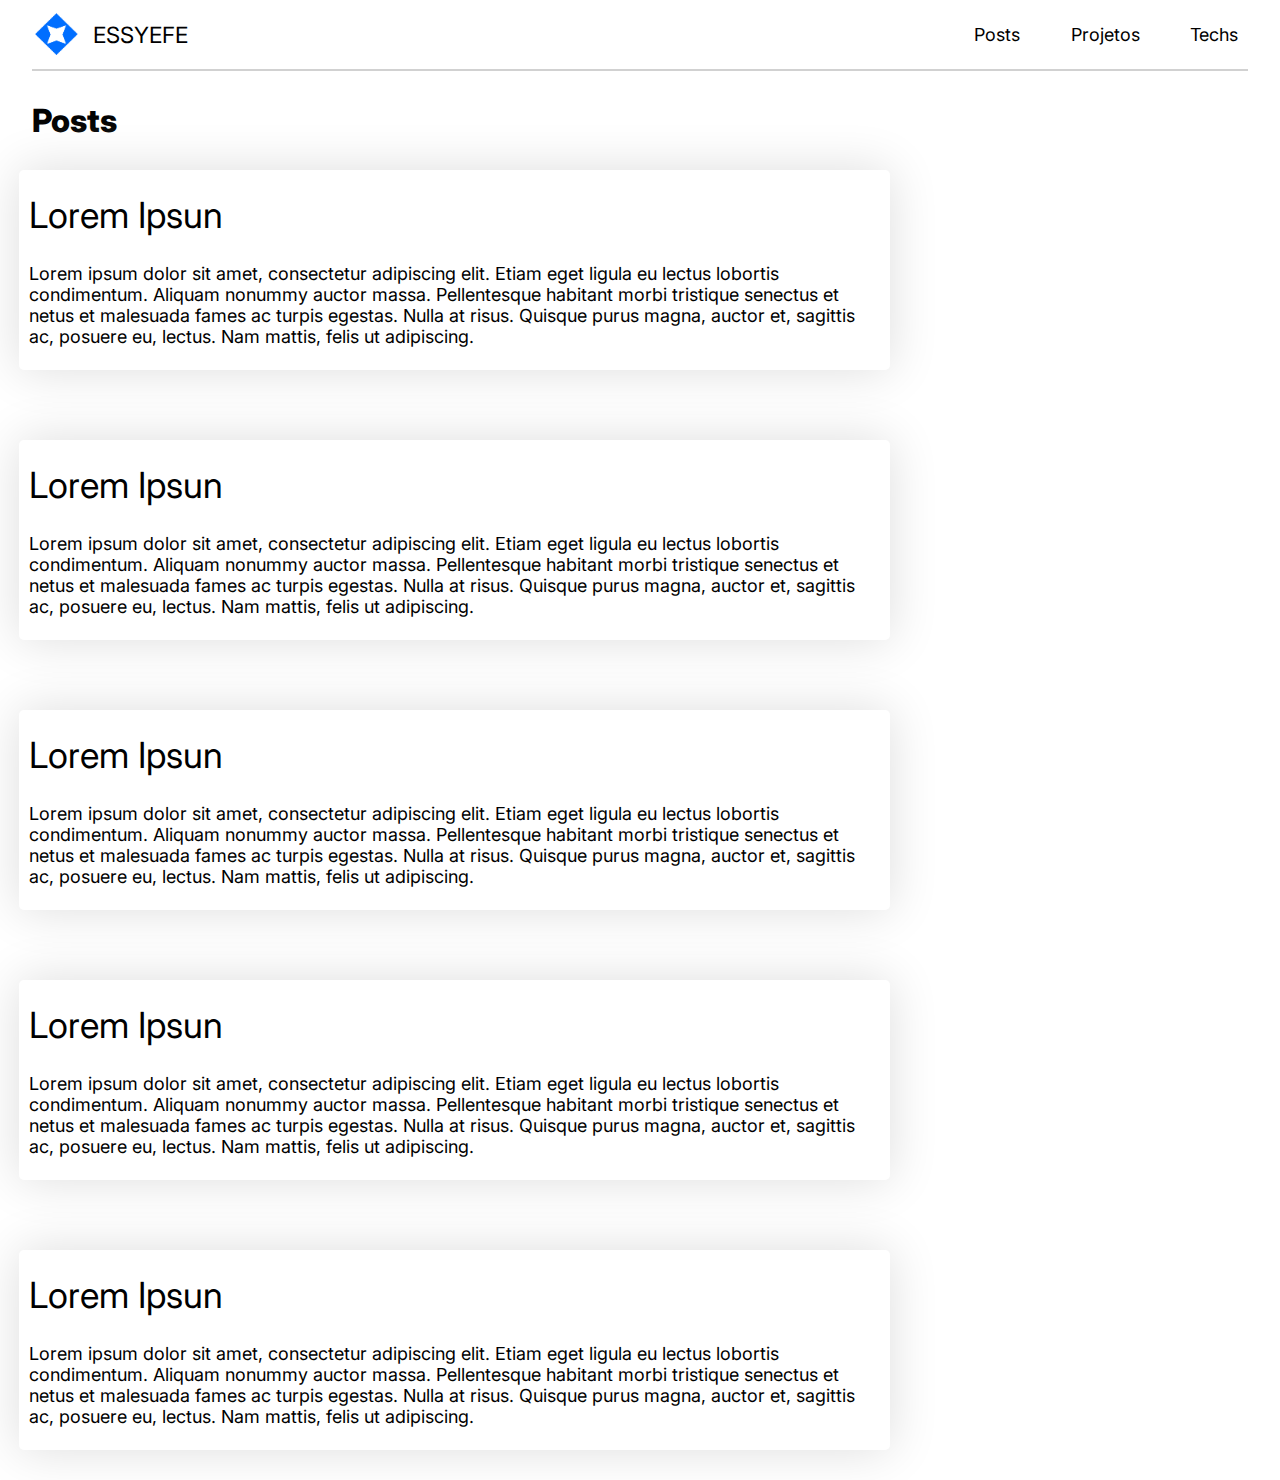
==== project/html/pages/posts.html @ 05fc4eda "Adicionando posts.html" ====
<!DOCTYPE html>
<html lang="en">
<head>
    <meta charset="UTF-8">
    <meta name="viewport" content="width=device-width, initial-scale=1.0">
    <link rel="stylesheet" href="../../css/posts.css">
    <title>Document</title>
</head>
<body>
    <div class="box-navbar">
        <nav class="navbar">
            <div class="box-logo-navbar">
                <a class="link-logo-navbar" href=""><img class="img-logo-navbar"
                        src="../../images/essyefe-logo.png"></a>
                <a class="logo-navbar" href="">ESSYEFE</a>
            </div>
            <div class="box-itens-navbar">
                <a class="item-navbar" href="">Posts</a>
                <a class="item-navbar" href="">Projetos</a>
                <a class="item-navbar" href="">Techs</a>
            </div>
        </nav>
    </div>
    <div class="box-title">
        <h1 class="title">Posts</h1>
    </div>
    <div class="main-box">
        <div class="box-posts">
            <a class="post" href="">
                <h2 class="title-post">Lorem Ipsun</h2>
                <p class="description-post">Lorem ipsum dolor sit amet, consectetur adipiscing elit. Etiam eget ligula eu lectus lobortis condimentum. Aliquam nonummy auctor massa. Pellentesque habitant morbi tristique senectus et netus et malesuada fames ac turpis egestas. Nulla at risus. Quisque purus magna, auctor et, sagittis ac, posuere eu, lectus. Nam mattis, felis ut adipiscing.</p>
            </a>
            <a class="post" href="">
                <h2 class="title-post">Lorem Ipsun</h2>
                <p class="description-post">Lorem ipsum dolor sit amet, consectetur adipiscing elit. Etiam eget ligula eu lectus lobortis condimentum. Aliquam nonummy auctor massa. Pellentesque habitant morbi tristique senectus et netus et malesuada fames ac turpis egestas. Nulla at risus. Quisque purus magna, auctor et, sagittis ac, posuere eu, lectus. Nam mattis, felis ut adipiscing.</p>
            </a>
            <a class="post" href="">
                <h2 class="title-post">Lorem Ipsun</h2>
                <p class="description-post">Lorem ipsum dolor sit amet, consectetur adipiscing elit. Etiam eget ligula eu lectus lobortis condimentum. Aliquam nonummy auctor massa. Pellentesque habitant morbi tristique senectus et netus et malesuada fames ac turpis egestas. Nulla at risus. Quisque purus magna, auctor et, sagittis ac, posuere eu, lectus. Nam mattis, felis ut adipiscing.</p>
            </a>
            <a class="post" href="">
                <h2 class="title-post">Lorem Ipsun</h2>
                <p class="description-post">Lorem ipsum dolor sit amet, consectetur adipiscing elit. Etiam eget ligula eu lectus lobortis condimentum. Aliquam nonummy auctor massa. Pellentesque habitant morbi tristique senectus et netus et malesuada fames ac turpis egestas. Nulla at risus. Quisque purus magna, auctor et, sagittis ac, posuere eu, lectus. Nam mattis, felis ut adipiscing.</p>
            </a>
            <a class="post" href="">
                <h2 class="title-post">Lorem Ipsun</h2>
                <p class="description-post">Lorem ipsum dolor sit amet, consectetur adipiscing elit. Etiam eget ligula eu lectus lobortis condimentum. Aliquam nonummy auctor massa. Pellentesque habitant morbi tristique senectus et netus et malesuada fames ac turpis egestas. Nulla at risus. Quisque purus magna, auctor et, sagittis ac, posuere eu, lectus. Nam mattis, felis ut adipiscing.</p>
            </a>
        </div>
    </div>
</body>
</html>
---- project/css/posts.css ----
@import url('https://fonts.googleapis.com/css2?family=Inter:wght@100..900&display=swap');


body {
    margin: 0;
    box-sizing: border-box;
    font-family: "Inter", sans-serif;
}

a {
    text-decoration: none;
}

/* ----------------------- Navbar ----------------------- */

.box-navbar {
    display: flex;
    align-items: center;
    justify-content: center;
    width: 100%;
    height: 70px;
}

.navbar {
    display: flex;
    align-items: center;
    justify-content: space-between;
    width: 95%;
    height: 100%;
    border-bottom: 2px solid rgb(209, 209, 209);
}

.box-logo-navbar {
    display: flex;
    flex-direction: row;
    align-items: center;
    gap: 5%;
    width: 20%;
    height: 80%;
}

.link-logo-navbar {
    display: flex;
    align-items: center;
    justify-content: center;
    width: 20%;
}

.logo-navbar {
    color: black;
    font-size: 2.5vmin;
    transition: 1s;
}

.logo-navbar:hover {
    font-weight: 900;
    color: rgb(0, 153, 255);
}

.img-logo-navbar {
    width: 100%;
    height: 100%;
}

.box-itens-navbar {
    height: 100%;
    width: 50%;
    display: flex;
    flex-direction: row;
    justify-content: end;
    gap: 5%;
    align-items: center;
}

.item-navbar {
    font-size: 2vmin;
    color: black;
    padding: 10px;
    border-radius: 5px;
    transition: 0.5s;
    text-align: center;
}

.item-navbar:hover {
    background-color: rgb(0, 89, 255);
    color: white;
}

/* ----------------------- Main ----------------------- */

.box-title {
    display: flex;
    align-items: center;
    justify-content: center;
    width: 100%;
    height: 100px;
    /*border: 5px solid red;*/
}

.title {
    width: 95%;
    /*border: 5px solid green;*/
    font-weight: 800;
}

.main-box {
    display: flex;
    flex-direction: column;
    justify-content: center;
    width: 100%;
    /*border: 5px solid blue;*/
}

.box-posts {
    display: flex;
    flex-direction: column;
    justify-content: center;
    align-items: center;
    gap: 70px;
    /*border: 5px solid black;*/
    width: 70%;
    padding-bottom: 30px;
    margin-left: 0.5%;
}

.post {
    display: flex;
    flex-direction: column;
    justify-content: space-around;
    width: 95%;
    height: 20vmin;
    padding: 10px;
    box-shadow: 0px 0px 50px 0px rgb(221, 221, 221);
    border-radius: 5px;
    transition: 0.2s;
}

.post:hover {
    box-shadow: none;
    border-left: 5px solid rgb(0, 174, 255);
    margin-left: 1%;
}

.title-post {
    margin: 0;
    color: black;
    font-weight: 400;
    font-size: 4vmin;
}

.description-post {
    margin: 0;
    color: black;
    font-size: 2vmin;
}

/* ----------------------- @media ----------------------- */

@media (max-width : 600px) {

    .main-box {
        display: flex;
        align-items: center;
        justify-content: center;
        padding: 0;
    } 
    .box-posts {
        width: 95%;
        /*border: 5px solid red;*/
    }

    .post {
        padding: 0px;
        width: 95%;
        padding: 10px;
    }
}
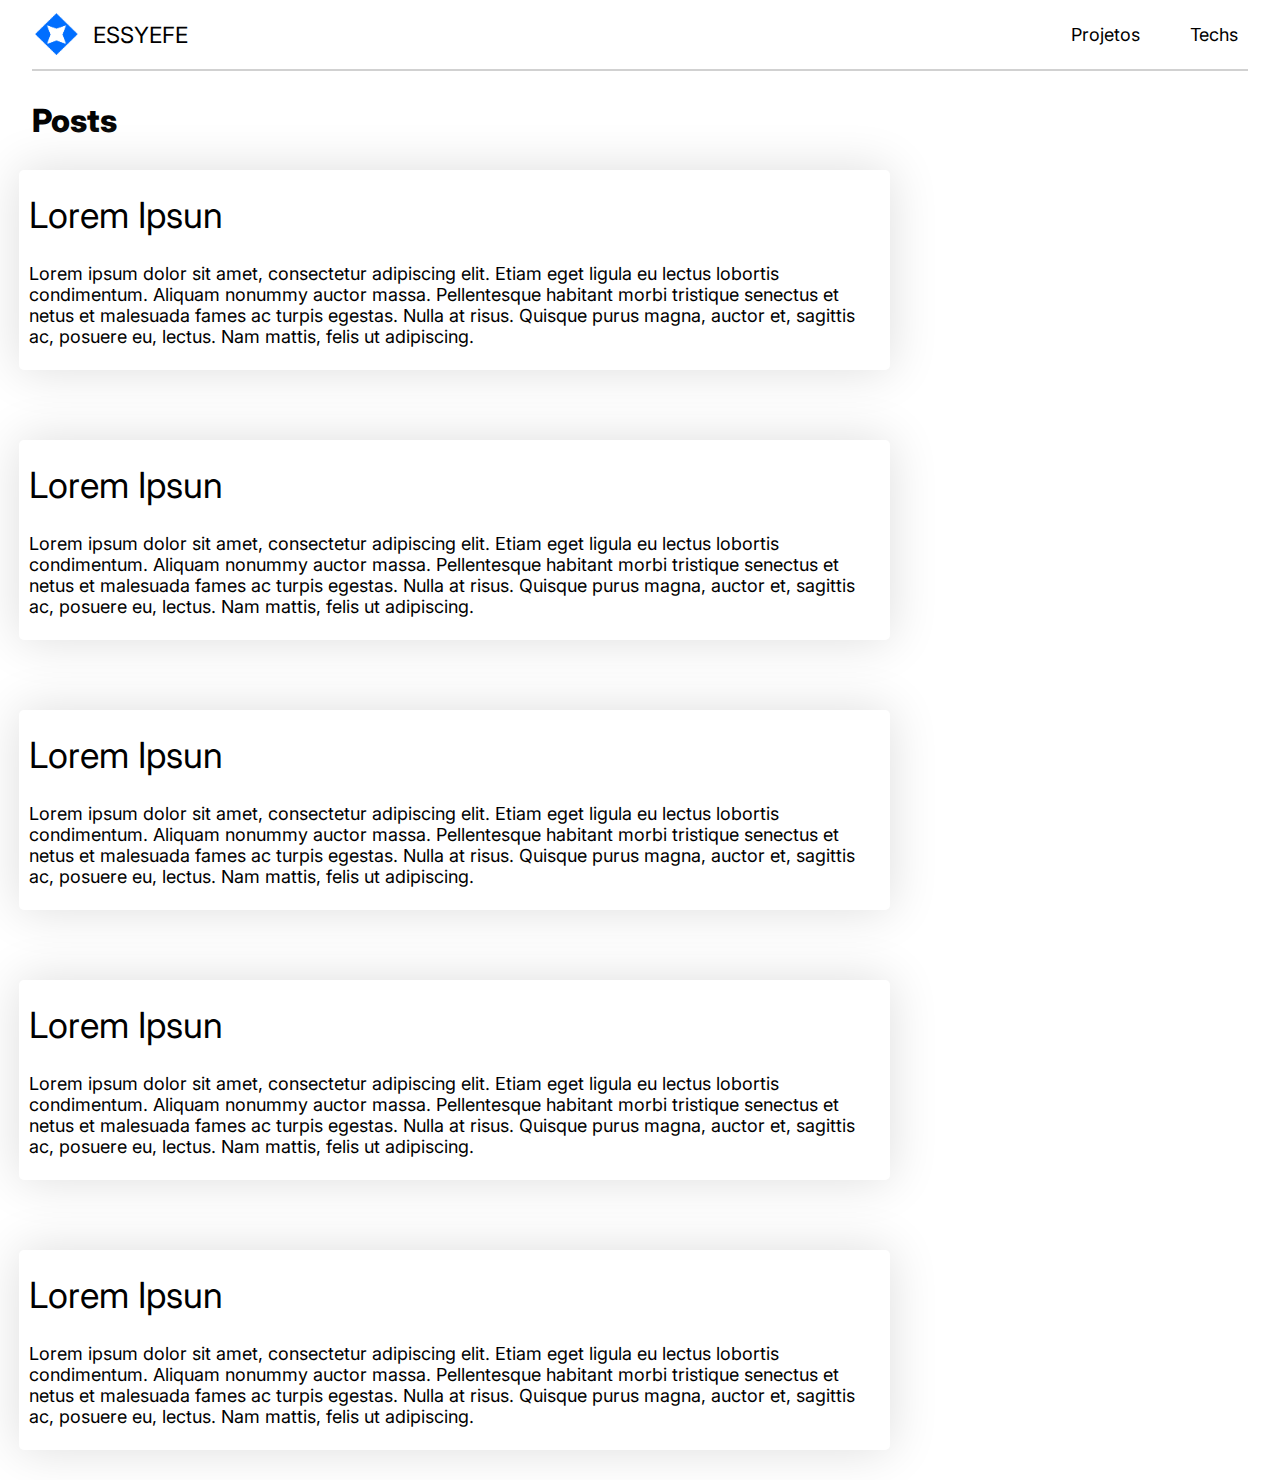
==== commit ee035d73: "Linkando paginas" ====
--- a/project/html/pages/posts.html
+++ b/project/html/pages/posts.html
@@ -1,23 +1,22 @@
 <!DOCTYPE html>
-<html lang="en">
+<html lang="pt-br">
 <head>
     <meta charset="UTF-8">
     <meta name="viewport" content="width=device-width, initial-scale=1.0">
     <link rel="stylesheet" href="../../css/posts.css">
-    <title>Document</title>
+    <title>Essyefe | Posts</title>
 </head>
 <body>
     <div class="box-navbar">
         <nav class="navbar">
             <div class="box-logo-navbar">
-                <a class="link-logo-navbar" href=""><img class="img-logo-navbar"
-                        src="../../images/essyefe-logo.png"></a>
-                <a class="logo-navbar" href="">ESSYEFE</a>
+                <a class="link-logo-navbar" href="../../../index.html"><img class="img-logo-navbar"
+                        src="../../images/essyefe-logo.png" alt="Logo - Essyefe"></a>
+                <a class="logo-navbar" href="../../../index.html">ESSYEFE</a>
             </div>
             <div class="box-itens-navbar">
-                <a class="item-navbar" href="">Posts</a>
-                <a class="item-navbar" href="">Projetos</a>
-                <a class="item-navbar" href="">Techs</a>
+                <a class="item-navbar" href="../pages/projects.html">Projetos</a>
+                <a class="item-navbar" href="../pages/techs.html">Techs</a>
             </div>
         </nav>
     </div>
--- a/project/css/posts.css
+++ b/project/css/posts.css
@@ -82,7 +82,7 @@
 }
 
 .item-navbar:hover {
-    background-color: rgb(0, 89, 255);
+    background-color: rgb(0, 132, 255);
     color: white;
 }
 
@@ -137,7 +137,7 @@
 
 .post:hover {
     box-shadow: none;
-    border-left: 5px solid rgb(0, 174, 255);
+    border-left: 5px solid rgb(0, 132, 255);
     margin-left: 1%;
 }
 
